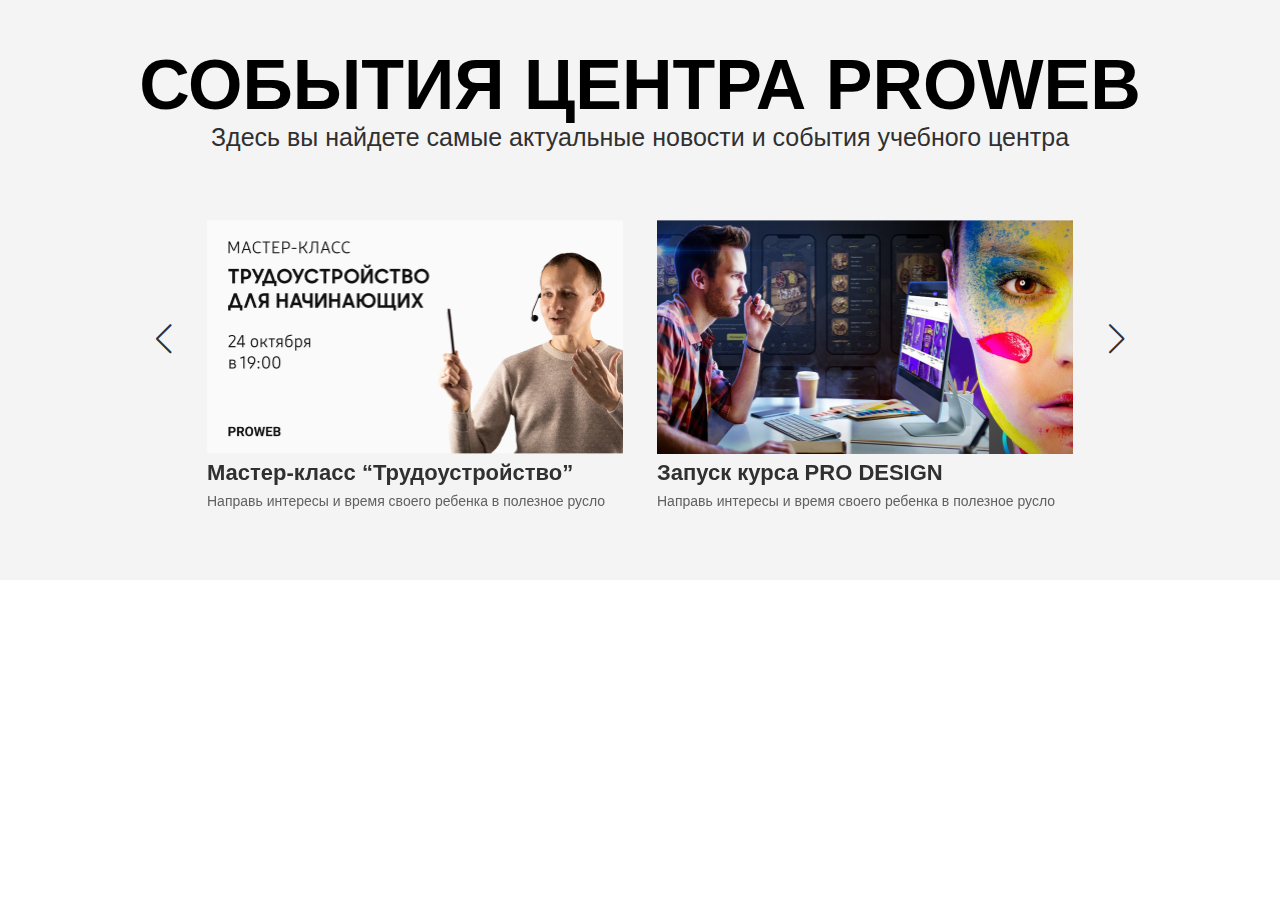
==== index.html @ f5fd1965 "event-v0.0.1" ====
<!DOCTYPE html>
<html lang="ru">

<head>
    <meta charset="UTF-8">
    <meta http-equiv="X-UA-Compatible" content="IE=edge">
    <meta name="viewport" content="width=device-width, initial-scale=1.0">
    <title>Document</title>
    <link rel="stylesheet" href="libs/swiper/swiper-bundle.min.css">
    <link rel="stylesheet" href="styles/style.css">
</head>

<body>

    <section class="events">
        <h2 class="events__title">СОБЫТИЯ ЦЕНТРА PROWEB</h2>
        <p class="events__subtitle">Здесь вы найдете самые актуальные новости и события учебного центра</p>

        <div class="events__slider">
            <div class="swiper-container">
                <div class="swiper-wrapper">
                    <div class="swiper-slide">
                        <a class="events__link" href="pages/events.html#event-0">
                            <img class="events__image" src="images/event-0.png" alt="">
                            <h3 class="events__link-title">Мастер-класс “Трудоустройство”</h3>
                            <p class="events__link-subtitle">Направь интересы и время своего ребенка в полезное русло</p>
                        </a>
                    </div>
                    <div class="swiper-slide">
                        <a class="events__link" href="pages/events.html#event-1">
                            <img class="events__image" src="images/event-1.png" alt="">
                            <h3 class="events__link-title">Запуск курса PRO DESIGN</h3>
                            <p class="events__link-subtitle">Направь интересы и время своего ребенка в полезное русло</p>
                        </a>
                    </div>
                    <div class="swiper-slide">
                        <a class="events__link" href="pages/events.html#event-2">
                            <img class="events__image" src="images/event-2.png" alt="">
                            <h3 class="events__link-title">Программирование на PYTHON</h3>
                            <p class="events__link-subtitle">Направь интересы и время своего ребенка в полезное русло</p>
                        </a>
                    </div>
                </div>
            </div>
            <div class="events__button swiper-button-prev"></div>
            <div class="events__button swiper-button-next"></div>
        </div>
        
        
        <div class="events__mobile">
            <a class="events__link" href="pages/events.html#event-0">
                <img class="events__image" src="images/event-0.png" alt="">
                <h3 class="events__link-title">Мастер-класс “Трудоустройство”</h3>
                <p class="events__link-subtitle">Направь интересы и время своего ребенка в полезное русло</p>
            </a>
            <a class="events__link" href="pages/events.html#event-1">
                <img class="events__image" src="images/event-1.png" alt="">
                <h3 class="events__link-title">Запуск курса PRO DESIGN</h3>
                <p class="events__link-subtitle">Направь интересы и время своего ребенка в полезное русло</p>
            </a>
            <a class="events__link" href="pages/events.html#event-2">
                <img class="events__image" src="images/event-2.png" alt="">
                <h3 class="events__link-title">Программирование на PYTHON</h3>
                <p class="events__link-subtitle">Направь интересы и время своего ребенка в полезное русло</p>
            </a>
            
            <a class="events__more-link" href="pages/events.html">ещё</a>
        </div>


    </section>

    <script src="libs/swiper/swiper-bundle.min.js"></script>
    <script src="scripts/script.js"></script>
</body>

</html>
---- styles/style.css ----
* {
    margin: 0;
    padding: 0;
    box-sizing: border-box;
    font-family: sans-serif;
}
a {
    text-decoration: none;
}
li {
    list-style: none;
}
h1,
h2,
h3,
h4,
h5,
h6,
p,
a,
li {
    line-height: 1;
}
body {
    min-width: 320px;
}
.container {
    max-width: 1500px;
    width: 100%;
    margin: 0 auto;
    padding: 0 15px;
}
.events {
    background: #f4f4f4;
    padding: 50px 0 70px;
}
.events__title {
    font-weight: 700;
    font-size: 70px;
    text-align: center;
}
.events__subtitle {
    font-weight: 300;
    font-size: 25px;
    text-align: center;
    color: #303030;
    margin: 5px 0 70px;
}
.swiper-container {
    max-width: 1400px;
    width: 100%;
}
.swiper-slide {
    display: flex;
    justify-content: center;
    align-items: center;
}
.events__link {
    display: flex;
    flex-direction: column;
}
.events__image {
    width: 100%;
    object-fit: cover;
}
.events__button {
    color: #303030;
    top: 41%;
}
.events__button::after {
    font-size: 30px;
}
.events__link-title {
    font-weight: 600;
    font-size: 22px;
    color: #303030;
    margin: 8px 0;
}
.events__link-subtitle {
    font-weight: 300;
    font-size: 14px;
    color: #616161;
    line-height: 18px;
}
.events__row {
    display: grid;
    grid-template-columns: repeat(3, 1fr);
    grid-gap: 40px;
    grid-column: 50px;
}
.events__row .events__image {
    height: 250px;
}
.events__single {
    display: none;
    grid-template-columns: 3fr 1fr;
    gap: 60px;
}
.single__image {
    width: 100%;
    height: 580px;
    object-fit: cover;
}
.single__title {
    font-weight: 600;
    font-size: 38px;
    color: #303030;
    margin: 30px 0;
}
.single__descr {
    font-weight: 300;
    font-size: 24px;
    line-height: 35px;
    color: #303030;
}
.single__link {
    font-weight: 600;
    font-size: 27px;
    color: #303030;
    display: block;
    margin-top: 50px;
}
.single__current {
    height: fit-content;
}
.single__more {
    overflow-y: auto;
    padding-right: 25px;
}
.single__more .events__link-title {
    font-size: 18px;
}
.single__more .events__link:not(:last-child) {
    margin-bottom: 20px;
}
.single__more .events__image {
    height: 180px;
}
.swiper-container .events__image {
    width: 416px;
    height: 234px;
}
.events__slider {
    position: relative;
    max-width: 1500px;
    width: 100%;
    margin: 0 auto;
}
.events__mobile {
    display: none;
    padding: 0 40px;
}
.events__mobile .events__link {
    margin-bottom: 35px;
}
.events__more-link {
    font-weight: 300;
    font-size: 29px;
    text-align: center;
    border-bottom: 1px solid #303030;
    color: #303030;
    display: block;
    margin: 0 auto;
    width: fit-content;
}

@media (max-width: 1499px) {
    .events__slider {
        max-width: 1000px;
    }
    .swiper-container {
        max-width: 900px;
    }
}
@media (max-width: 1400px) {
    .events__row {
        grid-template-columns: repeat(2, 1fr);
    }
    .single__image {
        height: 480px;
    }
    .single__more .events__image {
        height: 140px;
    }
    .events__single {
        gap: 30px;
    }
}
@media (max-width: 1200px) {
    .events__title {
        font-size: 64px;
    }
    .events__subtitle {
        font-size: 23px;
    }
    .single__image {
        height: 420px;
    }
    .single__title {
        font-size: 30px;
        margin: 20px 0;
    }
    .single__descr {
        font-size: 20px;
        line-height: 28px;
    }
    .single__link {
        font-size: 24px;
        margin-top: 40px;
    }
    .single__more .events__image {
        height: 125px;
    }
    .single__more .events__link-title {
        font-size: 16px;
    }
}
@media (max-width: 992px) {
    .events__title {
        font-size: 50px;
    }
    .events__subtitle {
        font-size: 18px;
    }
    .events__slider {
        max-width: 600px;
    }
    .swiper-container {
        max-width: 500px;
    }
    .events__row {
        grid-template-columns: 1fr;
    }
    .events__row .events__link {
        text-align: center;
    }
    .events__row .events__image {
        object-fit: contain;
    }
    .events__single {
        grid-template-columns: 1fr;
    }
    .single__more {
        padding-right: 0;
    }
    .single__more .events__image {
        height: 260px;
        object-fit: contain;
    }
    .single__more .events__link {
        text-align: center;
    }
    .single__more .events__link-title {
        font-size: 24px;
    }
    .single__image {
        object-fit: contain;
    }
    .single__title {
        text-align: center;
    }
}
@media (max-width: 768px) {
    .events__title {
        font-size: 36px;
    }
    .events__subtitle {
        font-size: 16px;
    }
    .events__slider {
        display: none;
    }
    .events__mobile {
        display: block;
    }
    .single__more .events__image {
        height: 240px;
    }
    .single__image {
        height: 300px;
    }
    .single__title {
        font-size: 28px;
    }
    .single__descr {
        font-size: 18px;
    }
}
@media (max-width: 576px) {
    .events__title {
        font-size: 30px;
    }
    .events__button {
        display: none;
    }
    .swiper-container .events__link {
        text-align: center;
    }
    .swiper-container .events__image {
        width: 100%;
        height: 200px;
        object-fit: contain;
    }
    .events__link-title {
        font-size: 18px;
    }
    .events__mobile {
        padding: 0 20px;
    }
    .events__more-link {
        font-size: 18px;
    }
    .single__more .events__image {
        height: 180px;
    }
    .single__link {
        font-size: 17px;
    }
    .single__more .events__link-title {
        font-size: 16px;
    }
    .single__image {
        height: 180px;
    }
    .single__title {
        font-size: 24px;
        margin: 15px 0;
    }
    .single__descr {
        font-size: 16px;
        line-height: 22px;
    }
}
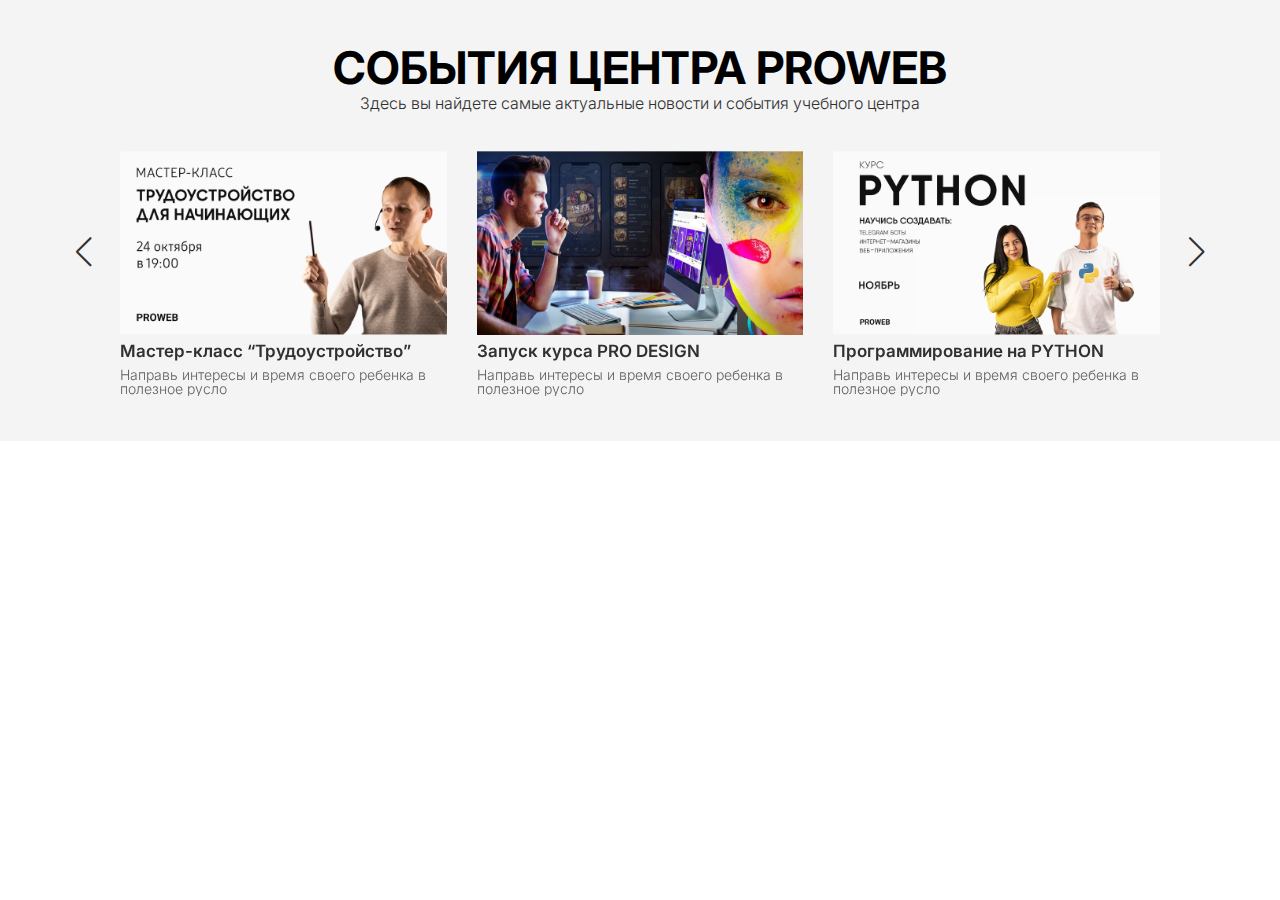
==== commit 7b4edb19: "event-v0.0.2" ====
--- a/index.html
+++ b/index.html
@@ -8,6 +8,8 @@
     <title>Document</title>
     <link rel="stylesheet" href="libs/swiper/swiper-bundle.min.css">
     <link rel="stylesheet" href="styles/style.css">
+    <link rel="preconnect" href="https://fonts.gstatic.com">
+    <link href="https://fonts.googleapis.com/css2?family=Inter:wght@100;200;300;400;500;600;700;800;900&display=swap" rel="stylesheet">
 </head>
 
 <body>
@@ -16,6 +18,7 @@
         <h2 class="events__title">СОБЫТИЯ ЦЕНТРА PROWEB</h2>
         <p class="events__subtitle">Здесь вы найдете самые актуальные новости и события учебного центра</p>
 
+        <div class="events__container">
         <div class="events__slider">
             <div class="swiper-container">
                 <div class="swiper-wrapper">
@@ -44,6 +47,7 @@
             </div>
             <div class="events__button swiper-button-prev"></div>
             <div class="events__button swiper-button-next"></div>
+        </div>
         </div>
         
         
--- a/styles/style.css
+++ b/styles/style.css
@@ -2,7 +2,7 @@
     margin: 0;
     padding: 0;
     box-sizing: border-box;
-    font-family: sans-serif;
+    font-family: "Inter", sans-serif;
 }
 a {
     text-decoration: none;
@@ -33,6 +33,9 @@
 .events {
     background: #f4f4f4;
     padding: 50px 0 70px;
+    display: flex;
+    flex-direction: column;
+    align-items: center;
 }
 .events__title {
     font-weight: 700;
@@ -137,14 +140,18 @@
     height: 180px;
 }
 .swiper-container .events__image {
-    width: 416px;
-    height: 234px;
+    width: 100%;
+}
+.events__container {
+    padding: 0 120px;
+    width: 100%;
+    display: flex;
+    justify-content: center;
 }
 .events__slider {
     position: relative;
     max-width: 1500px;
     width: 100%;
-    margin: 0 auto;
 }
 .events__mobile {
     display: none;
@@ -163,13 +170,64 @@
     margin: 0 auto;
     width: fit-content;
 }
+.swiper-button-prev {
+    left: -10px;
+}
+.swiper-button-next {
+    right: -10px;
+}
 
-@media (max-width: 1499px) {
-    .events__slider {
-        max-width: 1000px;
-    }
-    .swiper-container {
-        max-width: 900px;
+@media (max-width: 1700px) {
+    .swiper-button-prev {
+        left: -50px;
+    }
+    .swiper-button-next {
+        right: -50px;
+    }
+    .events__link-subtitle {
+        line-height: 16px;
+    }
+    .events__title {
+        font-size: 65px;
+    }
+    .events__subtitle {
+        font-size: 24px;
+    }
+    .events {
+        padding: 65px 0;
+    }
+}
+@media (max-width: 1600px) {
+    .events {
+        padding: 60px 0;
+    }
+    .events__title {
+        font-size: 60px;
+    }
+    .events__subtitle {
+        font-size: 22px;
+        margin-bottom: 65px;
+    }
+    .events__link-subtitle {
+        line-height: 15px;
+    }
+}
+@media (max-width: 1500px) {
+    .events {
+        padding: 55px 0;
+    }
+    .events__title {
+        font-size: 55px;
+    }
+    .events__subtitle {
+        font-size: 20px;
+        margin-bottom: 60px;
+    }
+    .events__link-title {
+        font-size: 20px;
+    }
+    .events__link-subtitle {
+        line-height: 14px;
     }
 }
 @media (max-width: 1400px) {
@@ -185,13 +243,41 @@
     .events__single {
         gap: 30px;
     }
+    .events__link-title {
+        font-size: 18px;
+    }
+    .events__title {
+        font-size: 50px;
+    }
+    .events__subtitle {
+        font-size: 18px;
+        margin-bottom: 50px;
+    }
+    .events {
+        padding: 50px 0;
+    }
+}
+@media (max-width: 1300px) {
+    .events__link-title {
+        font-size: 17px;
+    }
+    .events__title {
+        font-size: 45px;
+    }
+    .events__subtitle {
+        font-size: 16px;
+        margin-bottom: 40px;
+    }
+    .events {
+        padding: 45px 0;
+    }
 }
 @media (max-width: 1200px) {
-    .events__title {
-        font-size: 64px;
-    }
-    .events__subtitle {
-        font-size: 23px;
+    .events {
+        padding: 40px 0;
+    }
+    .events__subtitle {
+        margin-bottom: 35px;
     }
     .single__image {
         height: 420px;
@@ -214,14 +300,32 @@
     .single__more .events__link-title {
         font-size: 16px;
     }
+    .events__link-title {
+        font-size: 15px;
+    }
+    .events__link-subtitle {
+        font-size: 13px;
+    }
+}
+@media (max-width: 1100px) {
+    .events {
+        padding: 35px 0;
+    }
+    .events__title {
+        font-size: 42px;
+    }
+    .events__subtitle {
+        font-size: 15px;
+        margin-bottom: 30px;
+    }
+    .events__link-title {
+        font-size: 14px;
+    }
+    .events__link-subtitle {
+        font-size: 12px;
+    }
 }
 @media (max-width: 992px) {
-    .events__title {
-        font-size: 50px;
-    }
-    .events__subtitle {
-        font-size: 18px;
-    }
     .events__slider {
         max-width: 600px;
     }
@@ -261,12 +365,6 @@
     }
 }
 @media (max-width: 768px) {
-    .events__title {
-        font-size: 36px;
-    }
-    .events__subtitle {
-        font-size: 16px;
-    }
     .events__slider {
         display: none;
     }
@@ -287,9 +385,6 @@
     }
 }
 @media (max-width: 576px) {
-    .events__title {
-        font-size: 30px;
-    }
     .events__button {
         display: none;
     }
